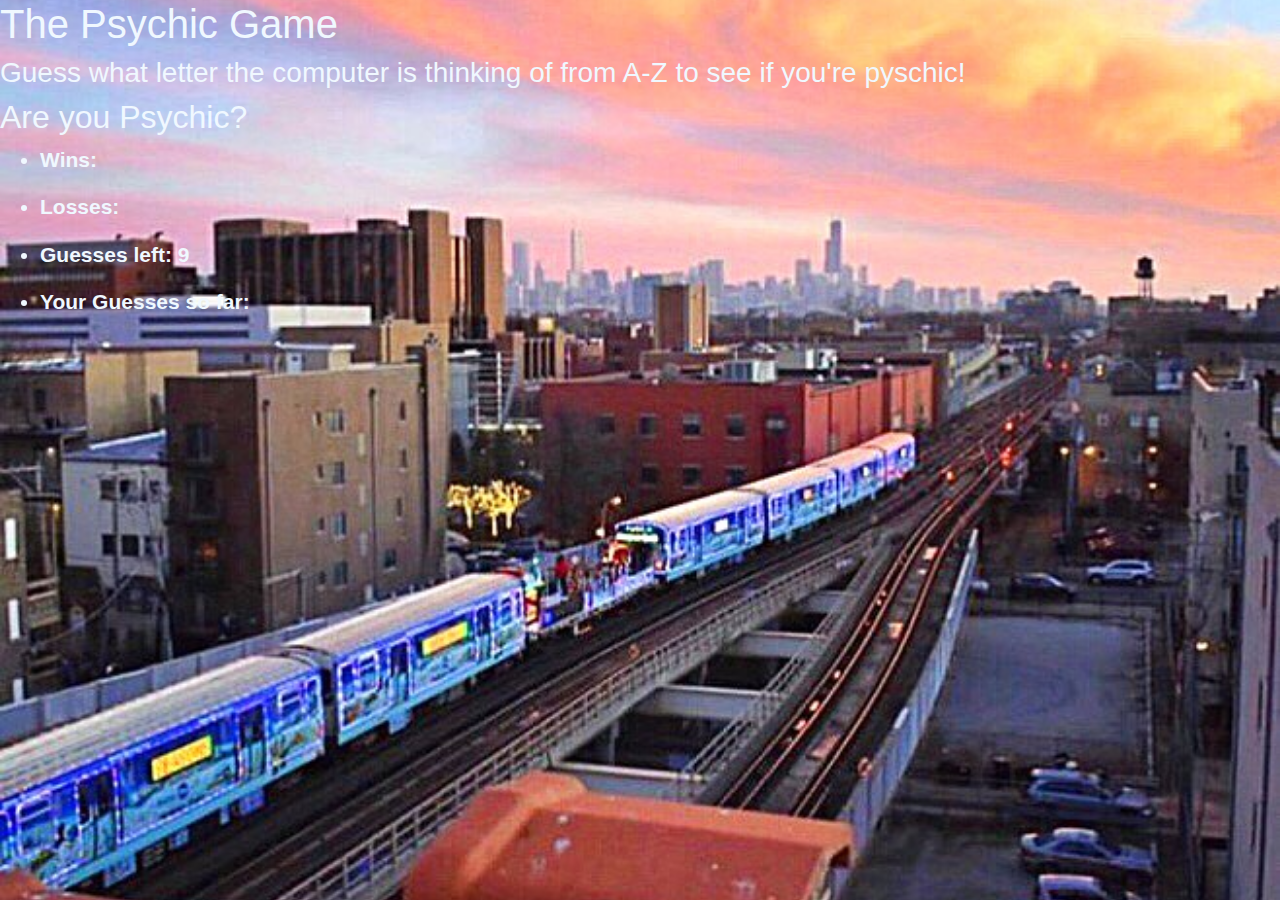
==== index.html @ 7438c4cf "pushing finished assignment" ====
<!doctype html>
    <html lang="en">

    <head>
        <title>Title</title>
        <!-- Required meta tags -->
        <meta charset="utf-8">
        <meta name="viewport" content="width=device-width, initial-scale=1, shrink-to-fit=no">

        <!-- Bootstrap CSS -->
        <link rel="stylesheet" href="https://stackpath.bootstrapcdn.com/bootstrap/4.3.1/css/bootstrap.min.css"
            integrity="sha384-ggOyR0iXCbMQv3Xipma34MD+dH/1fQ784/j6cY/iJTQUOhcWr7x9JvoRxT2MZw1T" crossorigin="anonymous">
        <link rel="stylesheet" type="text/css" href="./assets/css/style.css">

    </head>

    <body>
        <header>
            <h1>The Psychic Game</h1>
        </header>

        <div class="instructions">
            <h3>Guess what letter the computer is thinking of from A-Z to see if you're pyschic! </h3>
            <h2>Are you Psychic?</h2>
        </div>
        <!--Div for the tallies-->
        <div id="game">
            <ul>
                <li classs="list-group-item">
                    <p id="wins">Wins: </p>
                </li>
                <li classs="list-group-item">
                    <p id="losses">Losses: </p>
                </li>
                <li classs="list-group-item">
                    <p id="guessLeft">Guesses Left: </p>
                </li>
                <li classs="list-group-item">
                    <p id="guessed">Your Guesses so far: </p>
                </li>
            </ul>
        </div>
        </div>
        </div>
        <!-- Optional JavaScript -->
        <!-- jQuery first, then Popper.js, then Bootstrap JS -->
        <script src="./assets/js/game.js"></script>
        <script src="https://code.jquery.com/jquery-3.3.1.slim.min.js"
            integrity="sha384-q8i/X+965DzO0rT7abK41JStQIAqVgRVzpbzo5smXKp4YfRvH+8abtTE1Pi6jizo" crossorigin="anonymous">
        </script>
        <script src="https://cdnjs.cloudflare.com/ajax/libs/popper.js/1.14.7/umd/popper.min.js"
            integrity="sha384-UO2eT0CpHqdSJQ6hJty5KVphtPhzWj9WO1clHTMGa3JDZwrnQq4sF86dIHNDz0W1" crossorigin="anonymous">
        </script>
        <script src="https://stackpath.bootstrapcdn.com/bootstrap/4.3.1/js/bootstrap.min.js"
            integrity="sha384-JjSmVgyd0p3pXB1rRibZUAYoIIy6OrQ6VrjIEaFf/nJGzIxFDsf4x0xIM+B07jRM" crossorigin="anonymous">
        </script>
    </body>

    </html>
---- assets/css/style.css ----
body,
html {
    height: 100%;
    /* The image used */
    background-image: url("./images/PSYCHICBG2.jpg");

    /* Full height */
    height: 100%;

    /* Center and scale the image nicely */
    background-position: center;
    background-repeat: no-repeat;
    background-size: cover;
    color: aliceblue;
}

li {
    font-weight: bold;
    font-size: 21px;

}
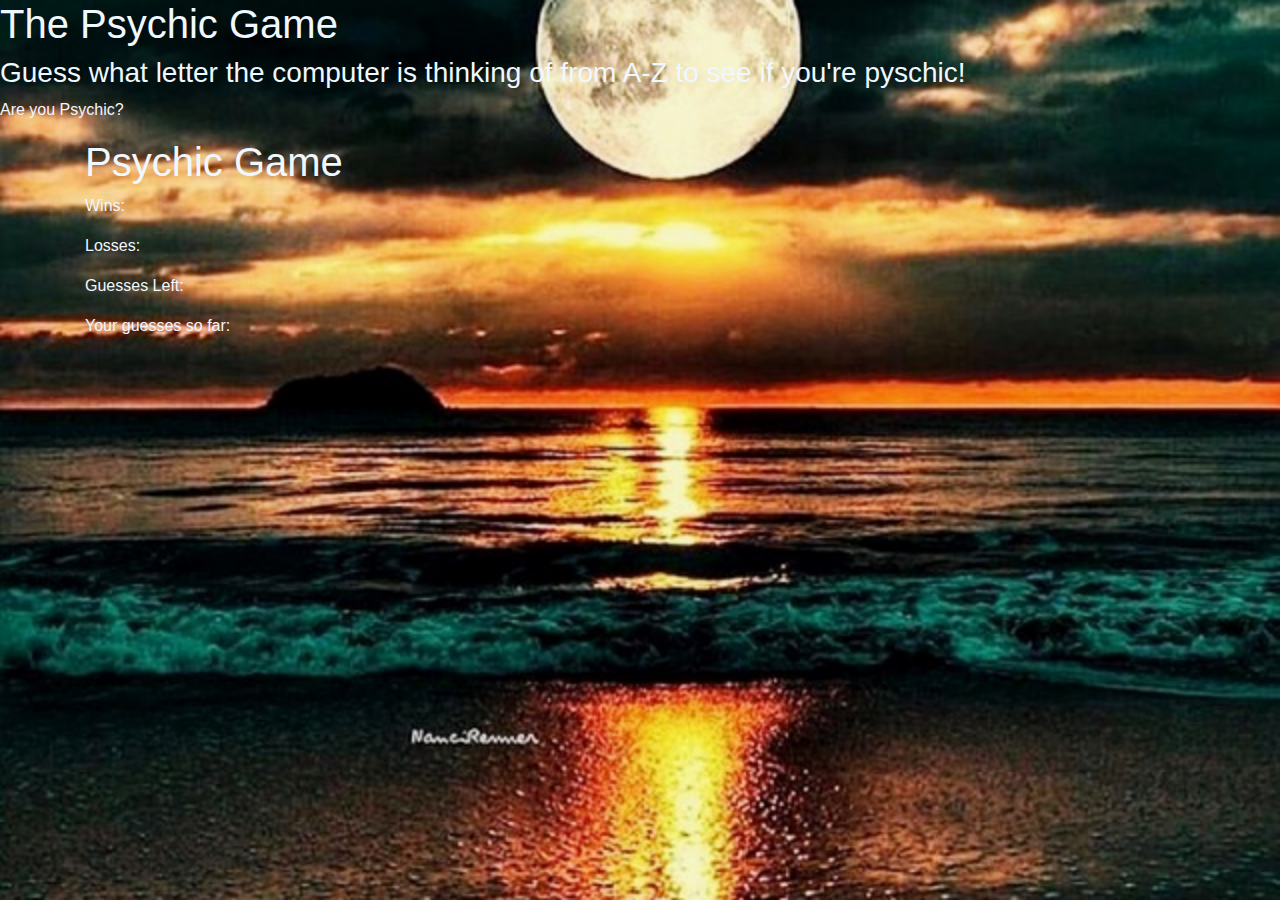
==== commit 5f72f082: "Project redone" ====
--- a/index.html
+++ b/index.html
@@ -21,24 +21,42 @@
 
         <div class="instructions">
             <h3>Guess what letter the computer is thinking of from A-Z to see if you're pyschic! </h3>
-            <h2>Are you Psychic?</h2>
+            <p>Are you Psychic?</p>
         </div>
         <!--Div for the tallies-->
-        <div id="game">
-            <ul>
-                <li classs="list-group-item">
-                    <p id="wins">Wins: </p>
-                </li>
-                <li classs="list-group-item">
-                    <p id="losses">Losses: </p>
-                </li>
-                <li classs="list-group-item">
-                    <p id="guessLeft">Guesses Left: </p>
-                </li>
-                <li classs="list-group-item">
-                    <p id="guessed">Your Guesses so far: </p>
-                </li>
-            </ul>
+        <div id="wrap">
+            <div class="container"> 
+                <div class="row">
+                    <div class="col-lg-8"> 
+                        <h1 class="title-psychicGame">Psychic Game</h1>
+    
+                    <div class="row">
+                        <div class="col-lg-8">
+                            <p class="wins premade">Wins:</p>
+                            <h3 id="Wcount" class="scorecolor"></h3>
+                        </div>
+                    </div>
+                    <div class="row">
+                        <div class="col-lg-8">
+                            <p class="losses premade">Losses:</p>
+                            <h3 id="losses" class="scorecolor"></h3>
+                        </div>
+                    </div>
+                    <div class="row">
+                        <div class="col-lg-8">
+                            <p class="guesses premade">Guesses Left:</p>
+                            <h3 id="chancesLeft" class="scorecolor"></h3>
+                        </div>
+                    </div>
+                    <div class="row">
+                        <div class="col-lg-8">
+                            <p class="lettersNow premade">Your guesses so far:</p>
+                            <h3 id="userSaid" class="scorecolor"></h3>
+                        </div>
+                    </div>
+                    </div>
+                    <div class="col-lg-4"></div>
+    
         </div>
         </div>
         </div>
--- a/assets/css/style.css
+++ b/assets/css/style.css
@@ -2,7 +2,7 @@
 html {
     height: 100%;
     /* The image used */
-    background-image: url("./images/PSYCHICBG2.jpg");
+    background-image: url("./images/IMG_1203.jpg");
 
     /* Full height */
     height: 100%;
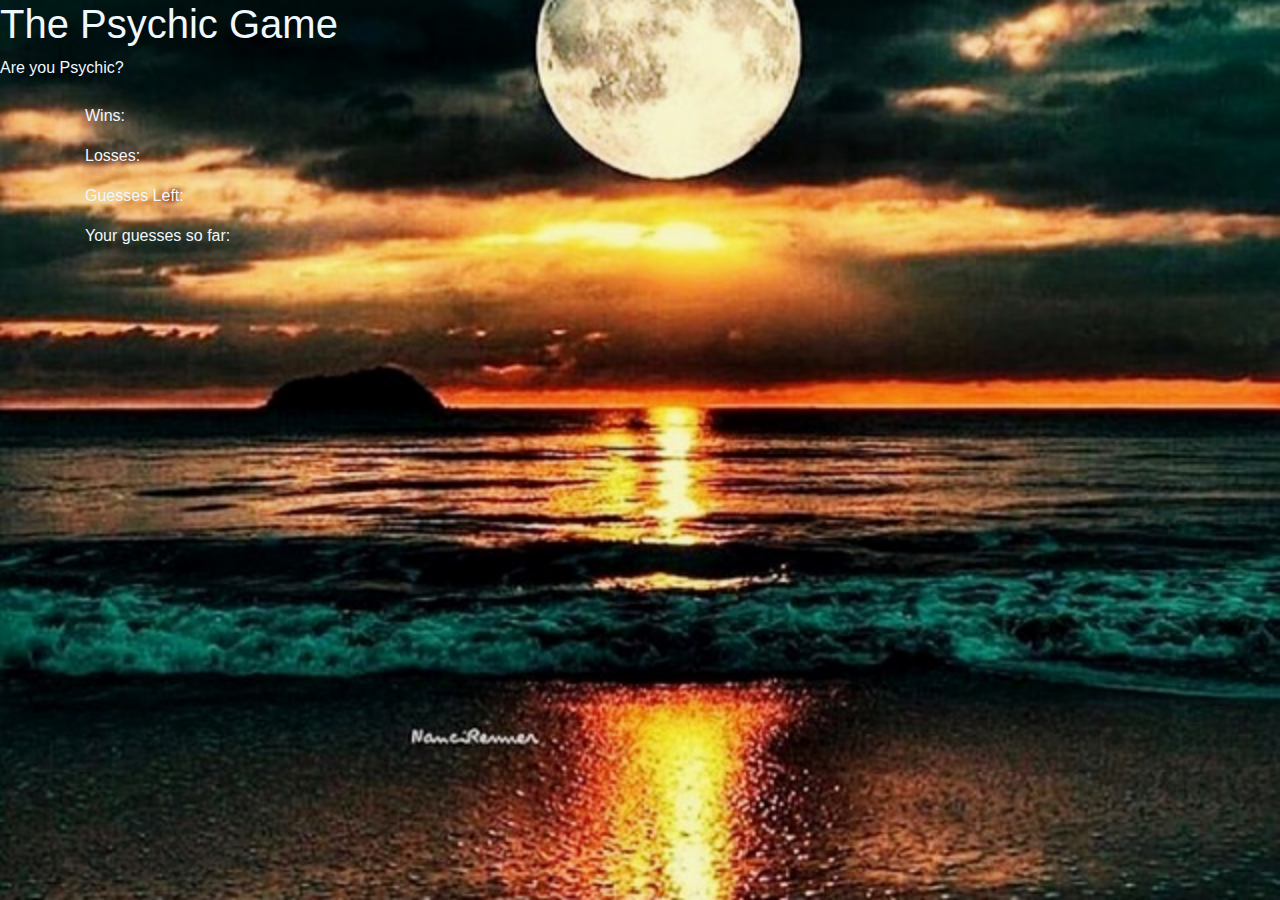
==== commit 743daf03: "changes made" ====
--- a/index.html
+++ b/index.html
@@ -20,7 +20,7 @@
         </header>
 
         <div class="instructions">
-            <h3>Guess what letter the computer is thinking of from A-Z to see if you're pyschic! </h3>
+            <h3> </h3>
             <p>Are you Psychic?</p>
         </div>
         <!--Div for the tallies-->
@@ -28,30 +28,30 @@
             <div class="container"> 
                 <div class="row">
                     <div class="col-lg-8"> 
-                        <h1 class="title-psychicGame">Psychic Game</h1>
+                        <h1 class="title-psychicGame"></h1>
     
                     <div class="row">
                         <div class="col-lg-8">
                             <p class="wins premade">Wins:</p>
-                            <h3 id="Wcount" class="scorecolor"></h3>
+                            <h3 id="Wcount" ></h3>
                         </div>
                     </div>
                     <div class="row">
                         <div class="col-lg-8">
                             <p class="losses premade">Losses:</p>
-                            <h3 id="losses" class="scorecolor"></h3>
+                            <h3 id="losses" ></h3>
                         </div>
                     </div>
                     <div class="row">
                         <div class="col-lg-8">
                             <p class="guesses premade">Guesses Left:</p>
-                            <h3 id="chancesLeft" class="scorecolor"></h3>
+                            <h3 id="chancesLeft" ></h3>
                         </div>
                     </div>
                     <div class="row">
                         <div class="col-lg-8">
                             <p class="lettersNow premade">Your guesses so far:</p>
-                            <h3 id="userSaid" class="scorecolor"></h3>
+                            <h3 id="userSaid" ></h3>
                         </div>
                     </div>
                     </div>
